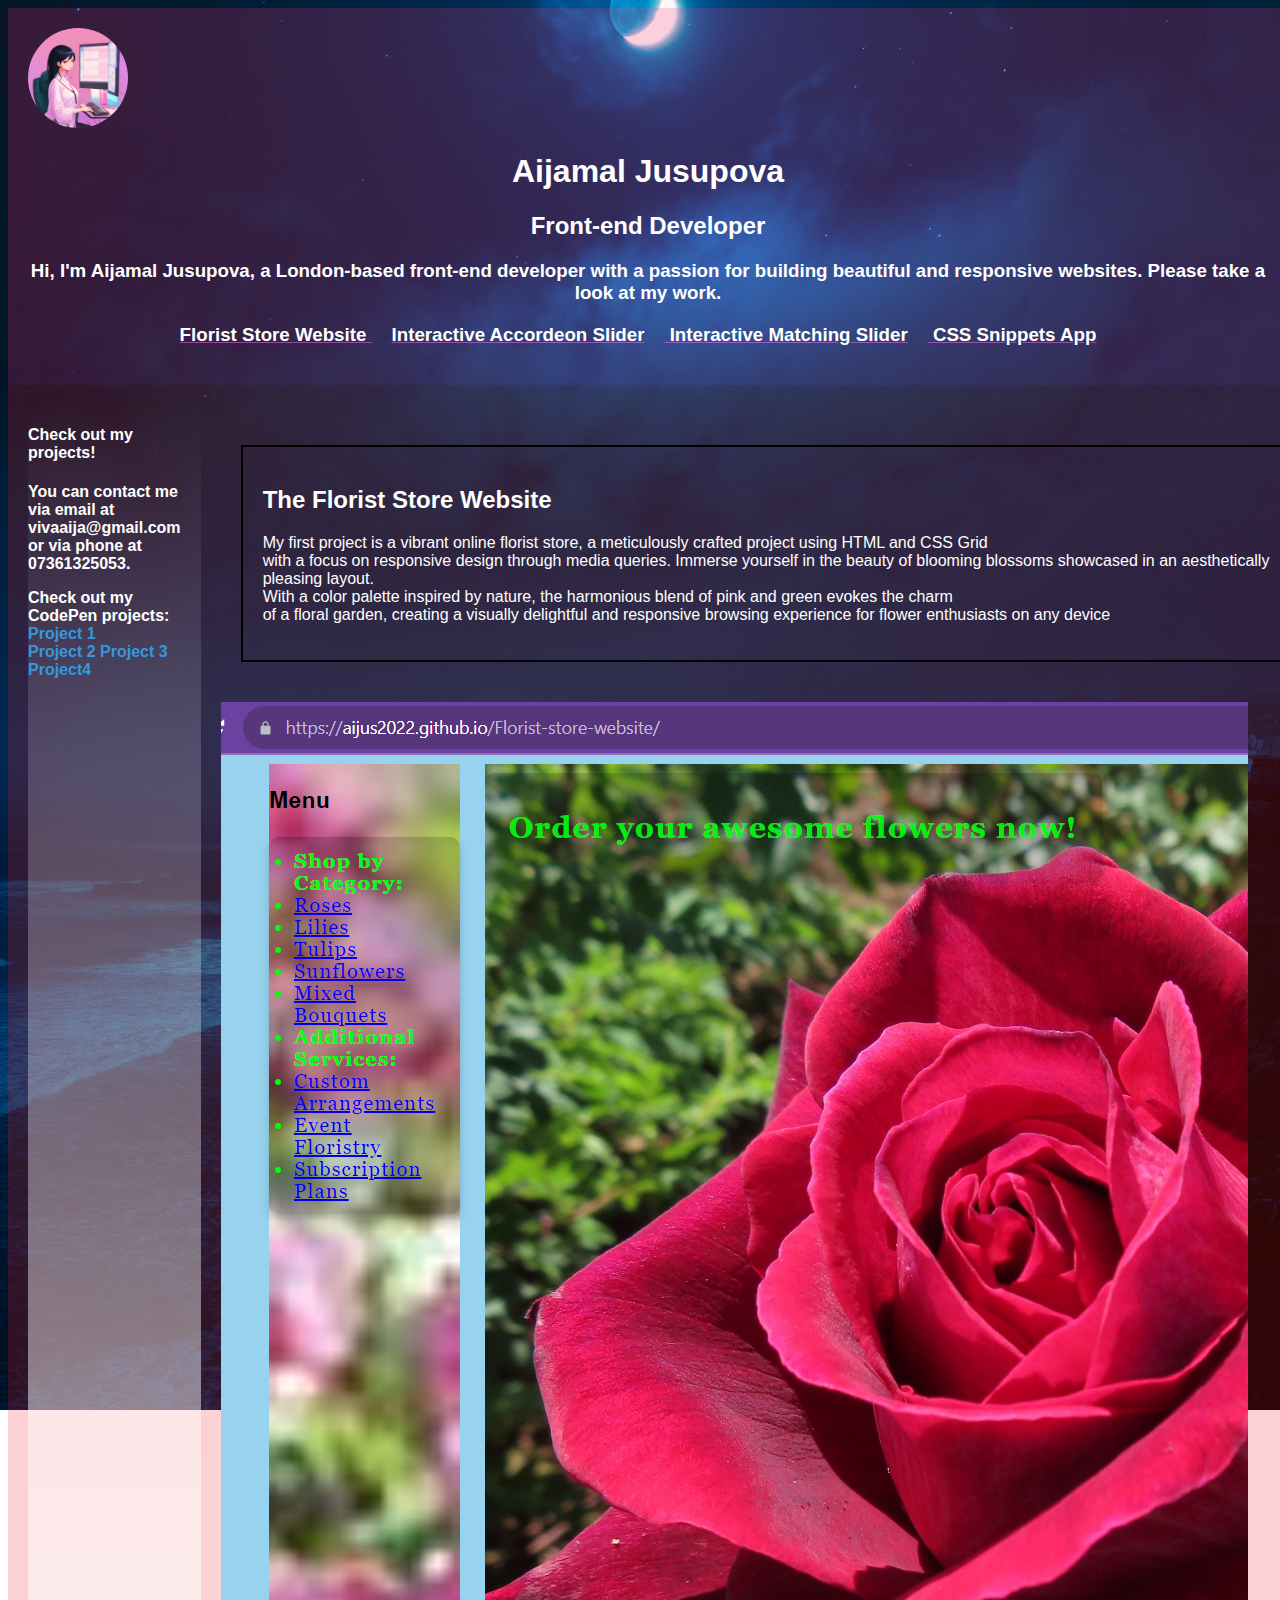
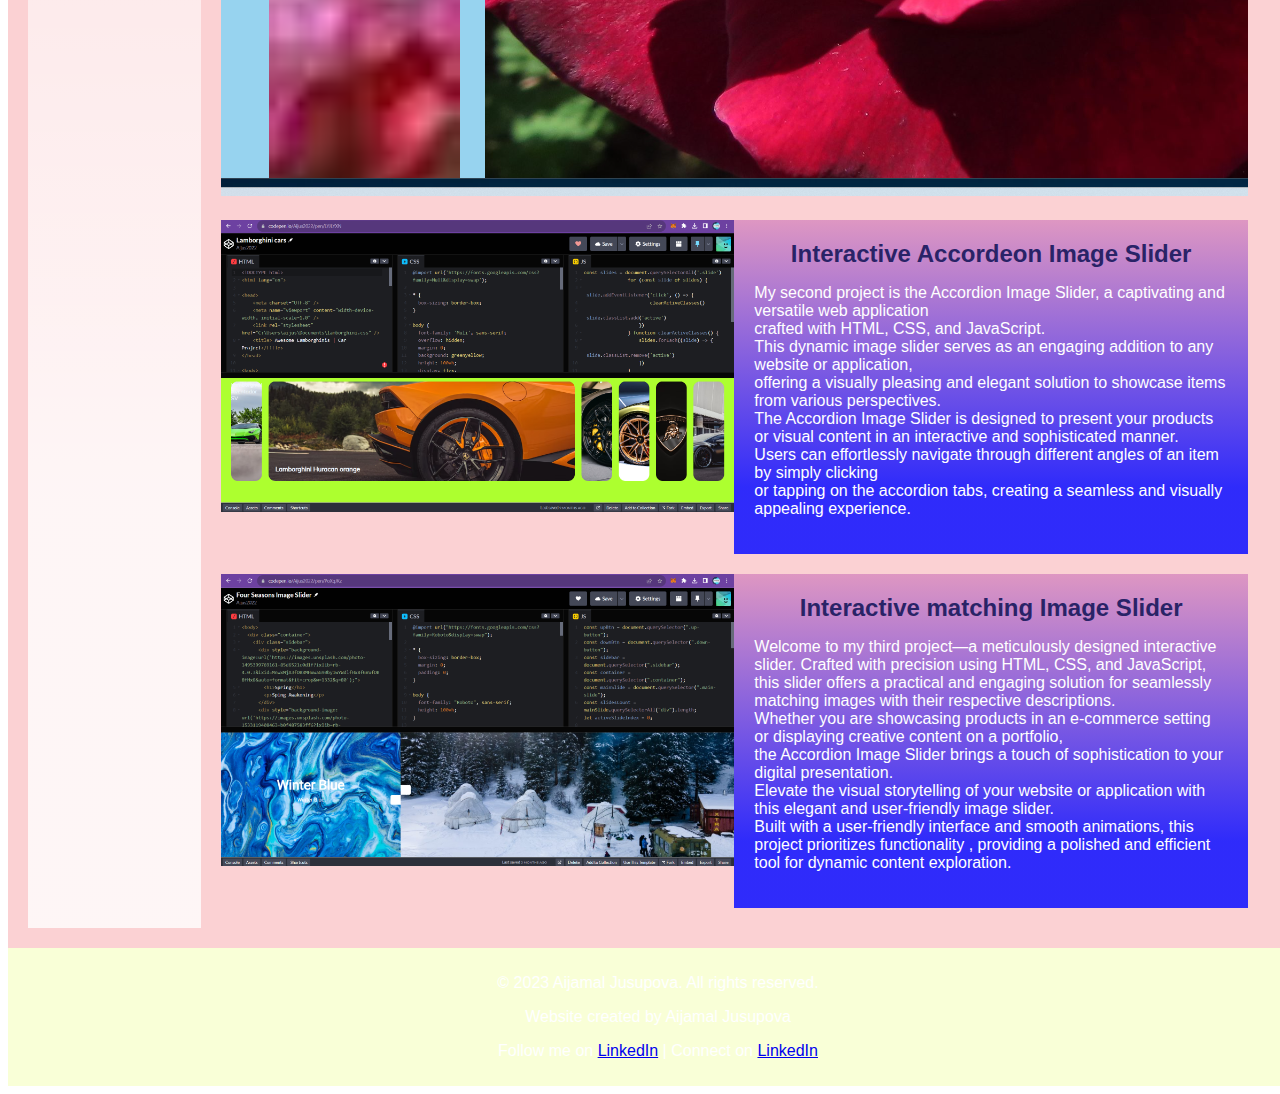
==== index.html @ 42aa6dbb "Update index.html" ====
<!DOCTYPE html>
<html lang="en">
<head>
    <meta charset="UTF-8">
    <meta name="viewport" content="width=device-width, initial-scale=1.0">
   <title>My Front-end Developer Portfolio</title> 
    <link rel="stylesheet" href="main.css">
 
</head>
<body>

    <header>
        <img src="images/Anime_Pastel_Dream_a_stylish_modern_asian_black_haired_kyrgy_0.jpg"alt="Programmer Avatar" class="avatar">
        <div class="header-content">
            <h1>Aijamal Jusupova</h1>
            <h2>Front-end Developer</h2>
            <h3>
                Hi, I'm Aijamal Jusupova, a London-based front-end developer with a passion for building beautiful and responsive websites. Please take a look at my work.
            </h3>
            <nav>
		<h3>
                <a href="#project1">Florist Store Website </a>
                <a href="#project2">Interactive Accordeon Slider</a>
                <a href="#project3">Interactive Matching Slider</a>
		<a href="#project4">CSS Snippets App</a>
            </h3>
	    </nav>
        </div>
    </header>

    <main class="wrapper">

       
         <aside class="sidebar">
	<div class="text-overlay">  	 
            <h4> Check out my projects!</h4>
               <h4> <p>
                    You can contact me via email at vivaaija@gmail.com or via phone at 07361325053.
                </p>
                
                <p>
                    Check out my CodePen projects:
                    <br>
                    <a href="https://codepen.io/Aijus2022/details/LYJLYXN">Project 1</a>
                    <br>
                    <a href="https://codepen.io/Aijus2022/pen/RwYZKPb">Project 2 </a>
		    <a href="https://codepen.io/Aijus2022/pen/wvNRGxz">Project 3 </a>
		    <a href="https://codepen.io/Aijus2022/pen/rNZwmqd">Project4 </a>
			
                </p> 
                </h4>  
	</div>
                </aside>
        
      <div class="grid-container">
    <div class="hero-container">
      <div class="hero-text">
	      <h2>The Florist Store Website</h2>
        <p>
            My first project is a vibrant online florist store, a meticulously crafted project using HTML and CSS Grid<br>
		with a focus on responsive design through media queries. Immerse yourself in the beauty of blooming blossoms showcased in an aesthetically pleasing layout.<br> 
	With a color palette inspired by nature, the harmonious blend of pink and green evokes the charm<br>
		of a floral garden, creating a visually delightful and responsive browsing experience for flower enthusiasts on any device</p>
      </div>
      <div class="hero-image">
        <img src="images
/my-first-website-clipped.png" alt="Hero Image">
      </div>
    </div>

    <div class="grid-item">
      <div class="image-container">
        <img src="images
/Lamborgini-cars-project-1.png" alt="Image 1">
      </div>
      <div class="text-container">
        <div class="desc-text">
          <h2>Interactive Accordeon Image Slider</h2>
	<p>	
              My  second project is the  Accordion Image Slider, a captivating and versatile web application<br>
		crafted with HTML, CSS, and JavaScript.<br>
		This dynamic image slider serves as an engaging addition to any website or application,<br>
		offering a visually pleasing and elegant solution to showcase items from various perspectives.<br>
               The Accordion Image Slider is designed to present your products or visual content in an interactive and sophisticated manner. <br>
		Users can effortlessly navigate through different angles of an item by simply clicking <br>
		or tapping on the accordion tabs, creating a seamless and visually appealing experience.</p>
        </div>
      </div>
    </div>

    <div class="grid-item">
      <div class="image-container">
        <img src="images
/winter-blue-my-image-slider.png" alt="Image 2">
      </div>
      <div class="text-container">
        <div class="desc-text">
		<h2>
			Interactive matching Image Slider
		</h2>
          <p>Welcome to my third project—a meticulously designed interactive slider. 
		  Crafted with precision using HTML, CSS, and JavaScript, this slider offers a practical and engaging solution for seamlessly matching images with their respective descriptions.<br>	
		  Whether you are showcasing products in an e-commerce setting or displaying creative content on a portfolio, <br>
		  the Accordion Image Slider brings a touch of sophistication to your digital presentation.<br>
		  Elevate the visual storytelling of your website or application with this elegant and user-friendly image slider.<br>
		 Built with a user-friendly interface and smooth animations, this project prioritizes functionality , providing a polished and efficient tool for dynamic content exploration.<br.
	  </p>
        </div>
      </div>
    </div>

    </main>
	<footer>
            <p>&copy; 2023 Aijamal Jusupova. All rights reserved.</p>
            <p>Website created by Aijamal Jusupova</p>
            <p>Follow me on <a href="linkedin.com/in/aija-jusupova-310b93241" target="_blank" rel="noopener">LinkedIn</a> | Connect on <a href="linkedin.com/in/aija-jusupova-310b93241" target="_blank" rel="noopener">LinkedIn</a></p>
        </footer>
    </body>
    </html>
---- main.css ----
body {
  width: 100%; /* Sets the width to 100% of the viewport */
  box-sizing: border-box; /* Include padding and border in the total width and height */
  background: url('images/luca-bravo-a_hPPrncGlQ-unsplash.jpg') no-repeat center center fixed;
  background-size: cover; /* This property ensures that the background image covers the entire body */
}

    @media screen and (min-width: 600px) {
  /* For Tablets */
  body {
    max-width: 100%;
  }
}

@media screen and (min-width: 768px) {
//For Laptops
    body {
        width: 738px;
    }
}

@media screen and (min-width: 992px) {
//For Large Laptops
    body {
        width: 962px;
    }
}
  h1,h2,h3,h4,p { font-family: Arial, sans-serif;
		     color:white;
   
        }

        header {
            background-color:rgba(345,45,123,0.2);
            color: white;
            padding: 20px;            
        }

        .avatar {
            width: 100px; 
            border-radius: 50%;
			margin-left:0 px;
        }

        .header-content {
            margin-top: 20px;
			text-align:center;
        }

        nav {
            margin-top: 20px;
	 text-decoration-line: underline;
  text-decoration-color: rgba(345,105,306,0.5);   	
			 
        }


        nav a {
            margin-right:20px;
            color: white;
            text-decoration: none;
        }

       .wrapper {
  display: flex;
  background-color: rgba(234, 23, 35, 0.2);
  margin: auto;
  position: relative; 

.sidebar {
  background: linear-gradient(to bottom, rgba(255, 255, 255, 0), rgba(255, 255, 255, 0.8) 80%);
   
}

.sidebar a {
    color: #3498db; /* contrasting color */
    text-decoration: none;
    transition: color 0.3s ease-in-out; /* smooth color transition on hover */

    /* Additional styles for better visibility */
}
    padding: 20px;
    margin-bottom: 0; /* Ensure no bottom margin */
    flex: 0 0 200px; 
    position:relative;	
}
.grid-container {
      display: grid;
      grid-template-columns: repeat(12, 1fr); /* 12-column grid */
      gap: 20px; /* Adjust grid gap */
      margin: 20px; /* Adjust overall margin */
    }

    .hero-container {
      grid-column: 1 / span 12; /* Hero container spans 12 columns */
      display: grid;
      grid-template-rows: auto 1fr; /* Two rows, auto for text and 1fr for image */
      gap: 20px; /* Adjust gap between text and image */
    }

    .hero-text {
      grid-row: auto; 
      margin: 20px; /* Adjust margin for text */
      padding: 20px; /* Adjust padding for text */
      border: 2px solid #000; /* Adjust border prwidthperties */ 
      width:100%;/* Takes 100% of parent container width */ 
    }

    .hero-image {
      grid-row: 1fr; /* Image is in the second row of the hero container */
      overflow: hidden;
    }

    .grid-item {
      grid-column: 1 / span 12;
      position: relative;
      overflow: hidden;
      display: flex; /* Use flex for easier alignment */
    }

    .grid-item img {
      width: 100%;
      height: auto;
    }

    .image-container {
      flex: 6; /* Each image container takes 6 columns */
    }

    .text-container {
      flex: 6; /* Each text container takes 6 columns */
    }
      
     .desc-text {
    display: flex;
    flex-direction: column;
    justify-content: center;
    align-items: center;
    background: linear-gradient(to bottom, rgba(155, 15, 155, 0.3), rgba(25, 25, 255, 0.9) 80%);
    padding: 20px; /* padding for better spacing */
}

.desc-text h2 {
    margin: 0;
    color: #292367; 
}

.p {
    margin: 10px 0; /*for better spacing */
    color: rgba (22,34,345,0.8); /* text color */
    font-size: 16px; 
    text-align: center; /* Center-align the text */
}


        footer {
            background-color: rgba(234,345,123,0.3);
            color: white;
            text-align: center;
            padding: 10px;
            position: relative;
            bottom:0;
            width:100%;
        }
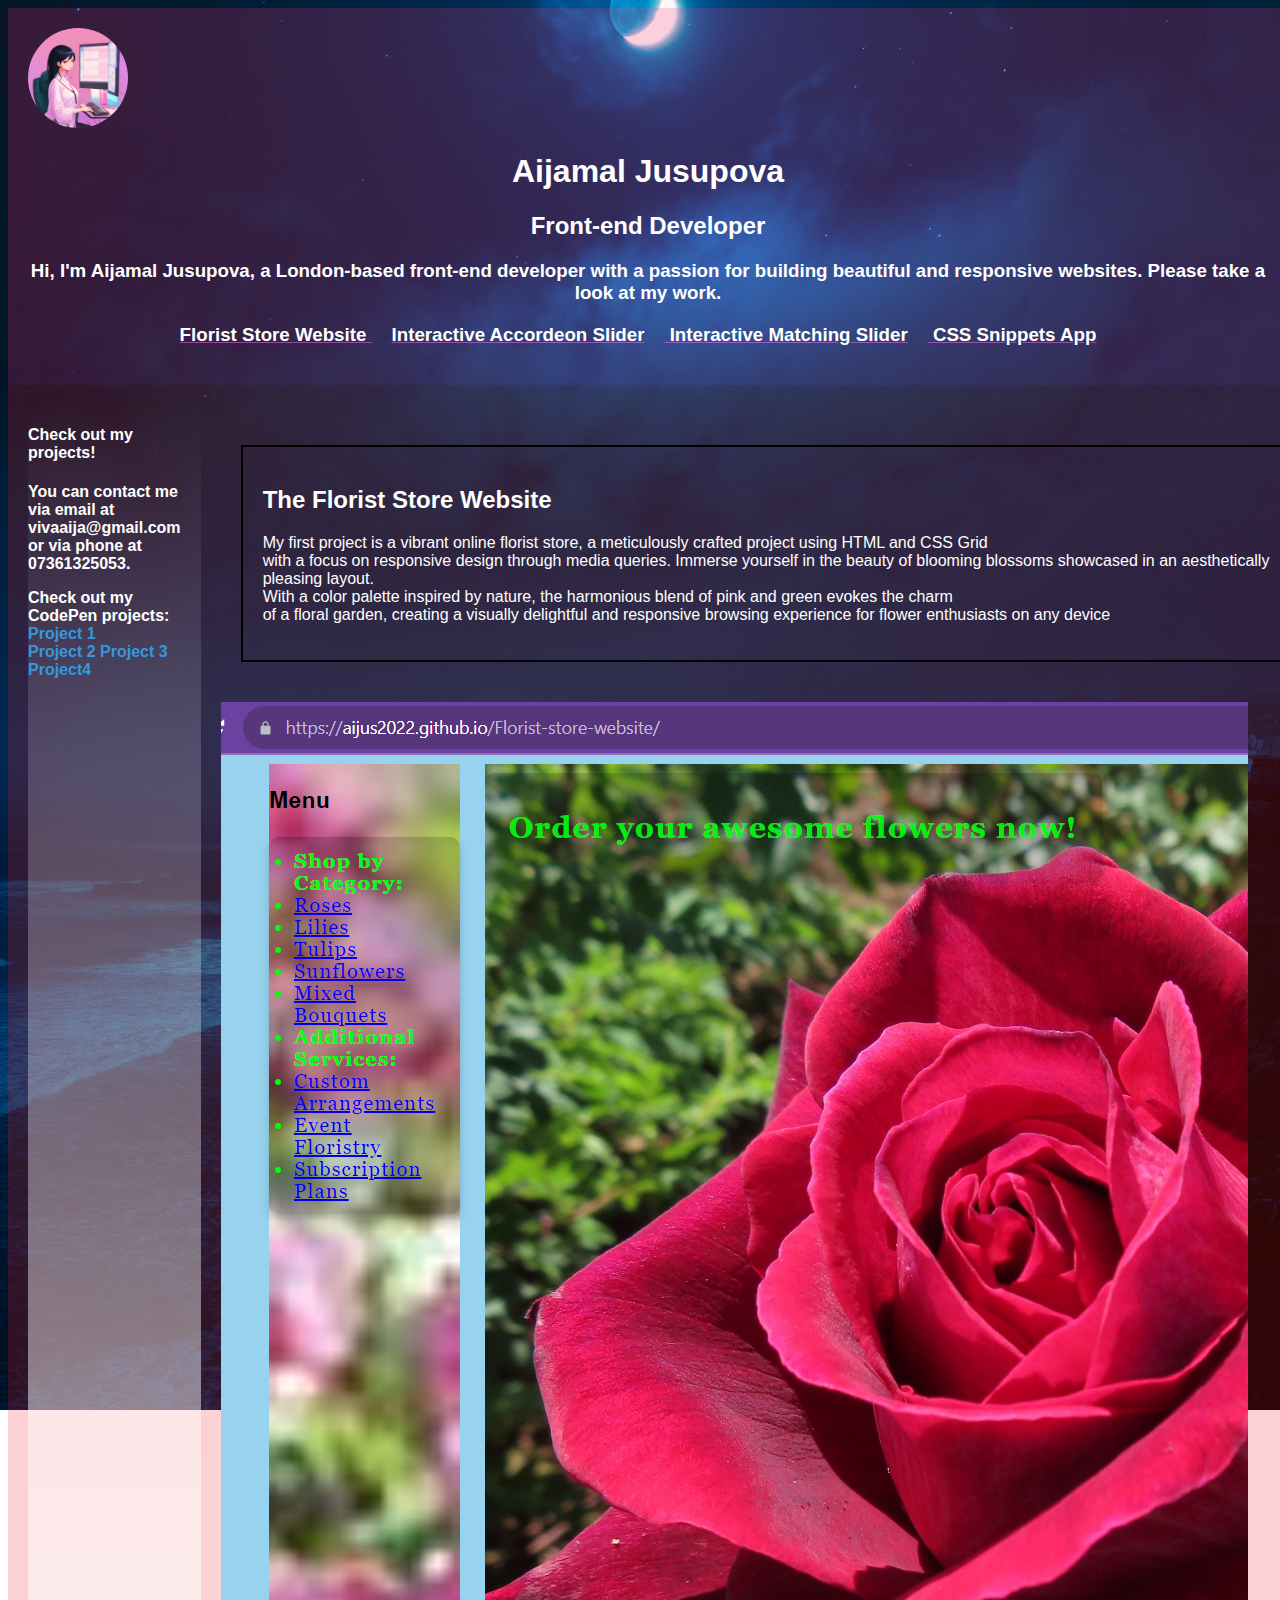
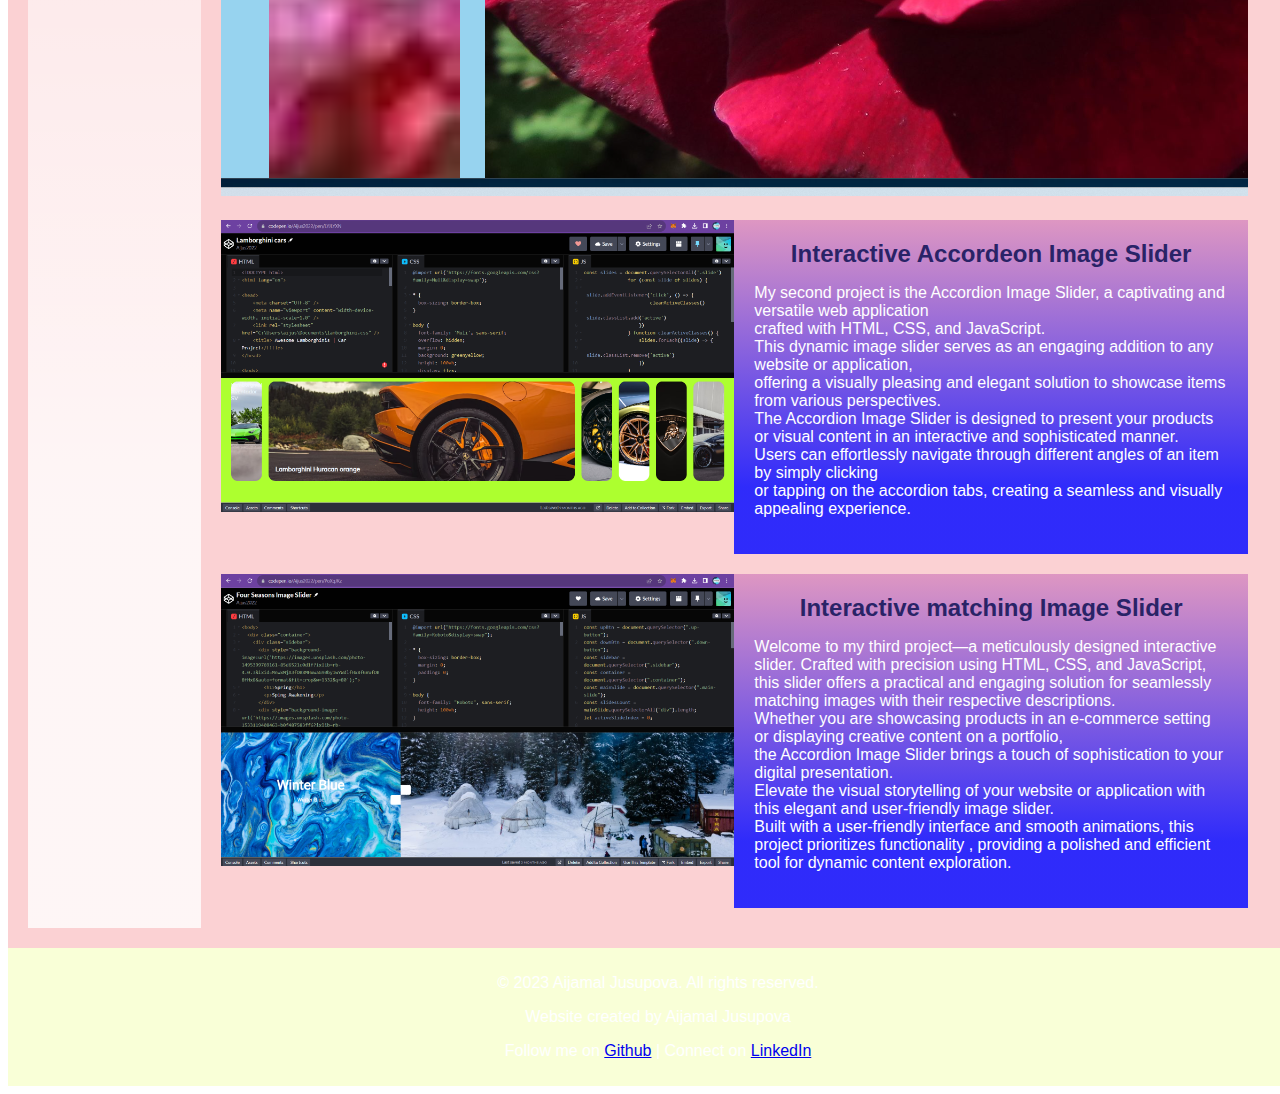
==== commit 9045d380: "Update index.html" ====
--- a/index.html
+++ b/index.html
@@ -114,7 +114,7 @@
 	<footer>
             <p>&copy; 2023 Aijamal Jusupova. All rights reserved.</p>
             <p>Website created by Aijamal Jusupova</p>
-            <p>Follow me on <a href="linkedin.com/in/aija-jusupova-310b93241" target="_blank" rel="noopener">LinkedIn</a> | Connect on <a href="linkedin.com/in/aija-jusupova-310b93241" target="_blank" rel="noopener">LinkedIn</a></p>
+            <p>Follow me on <a href="https://github.com/Aijus2022" target="_blank" rel="noopener">Github</a> | Connect on <a href="linkedin.com/in/aija-jusupova-310b93241" target="_blank" rel="noopener">LinkedIn</a></p>
         </footer>
     </body>
     </html>
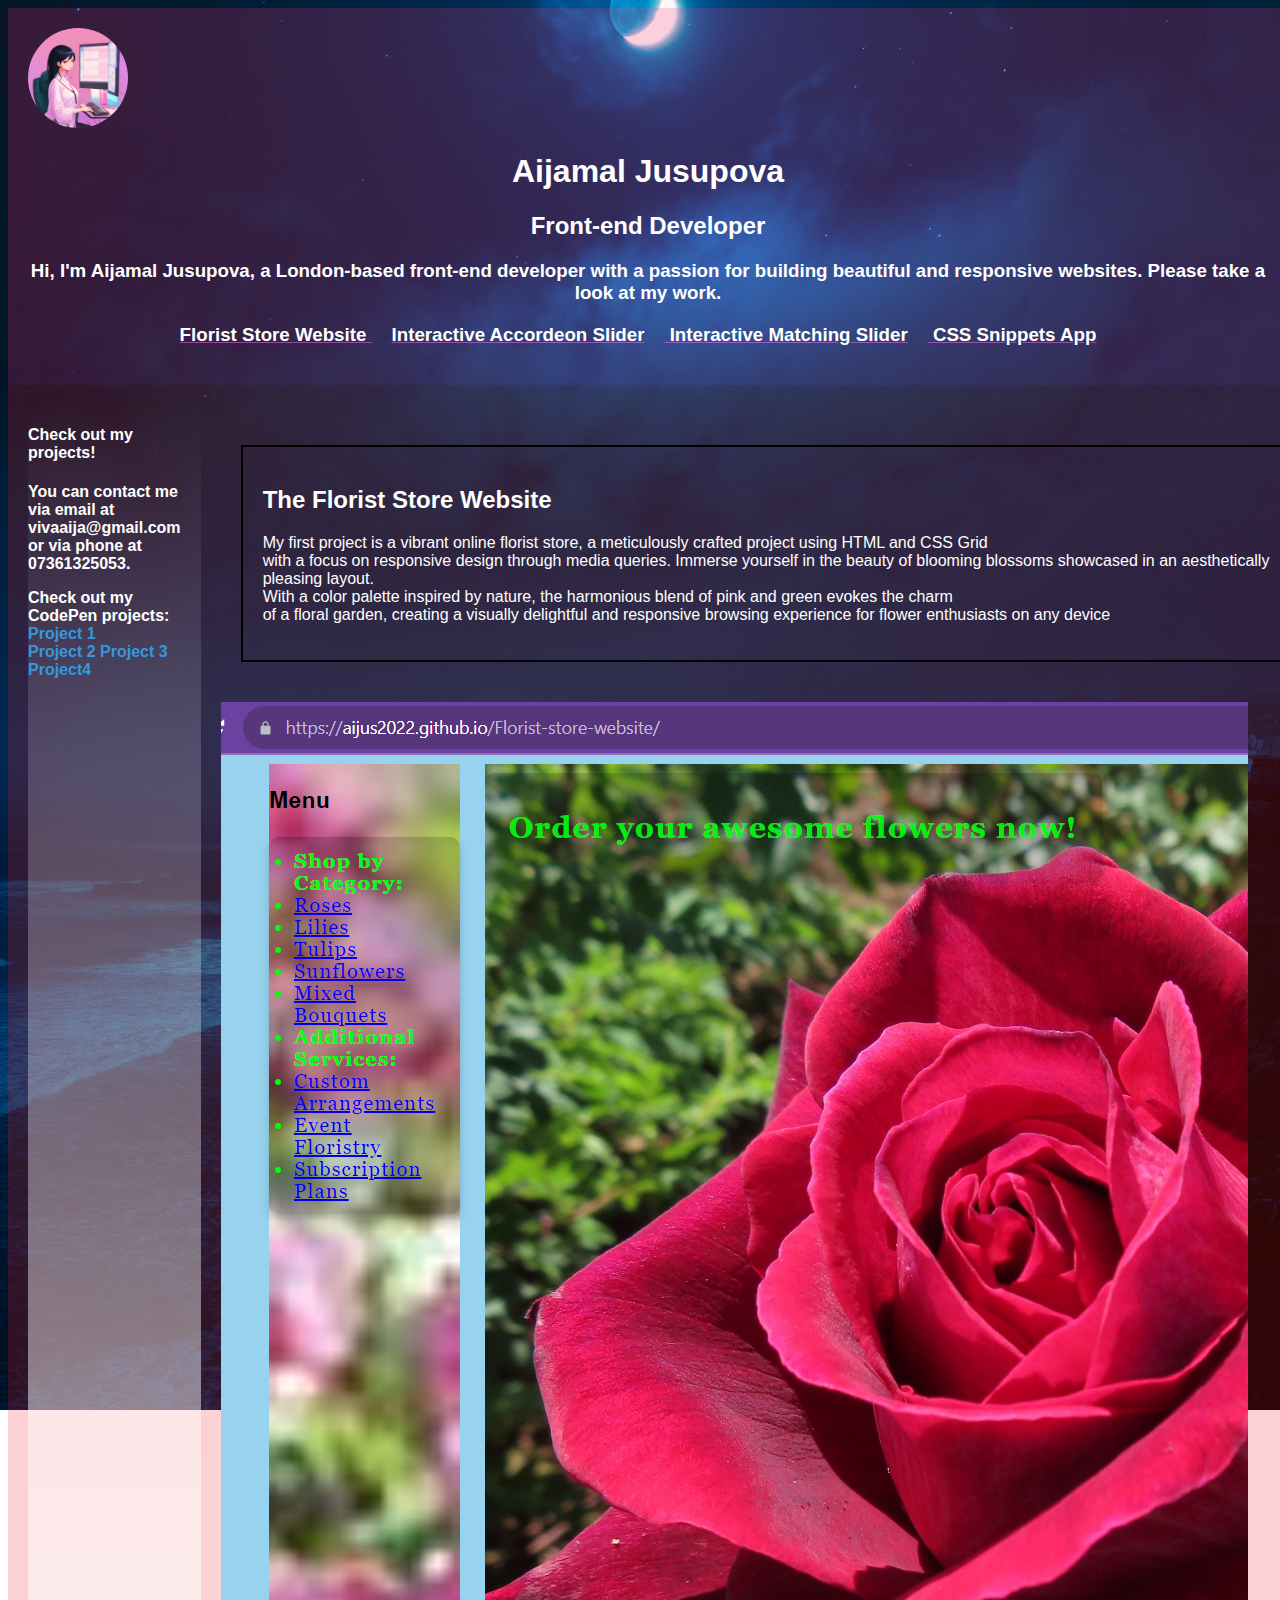
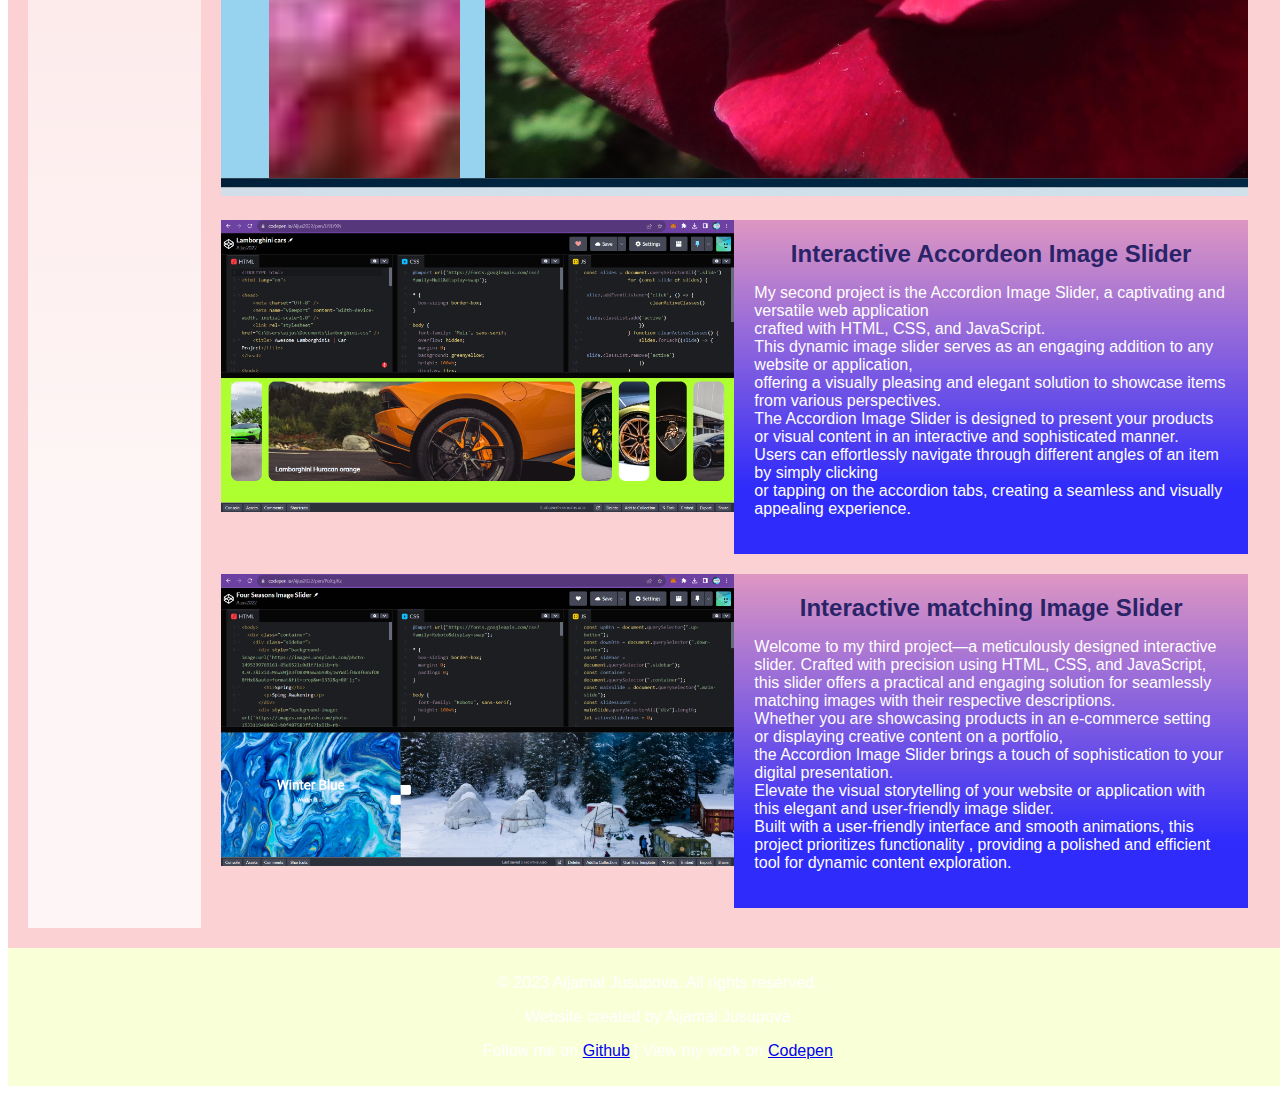
==== commit d5bd2635: "Update index.html" ====
--- a/index.html
+++ b/index.html
@@ -114,7 +114,7 @@
 	<footer>
             <p>&copy; 2023 Aijamal Jusupova. All rights reserved.</p>
             <p>Website created by Aijamal Jusupova</p>
-            <p>Follow me on <a href="https://github.com/Aijus2022" target="_blank" rel="noopener">Github</a> | Connect on <a href="linkedin.com/in/aija-jusupova-310b93241" target="_blank" rel="noopener">LinkedIn</a></p>
+            <p>Follow me on <a href="https://github.com/Aijus2022" target="_blank" rel="noopener">Github</a> |  View my work on <a href="https://codepen.io/Aijus2022" target="_blank" rel="noopener">Codepen</a></p>
         </footer>
     </body>
     </html>
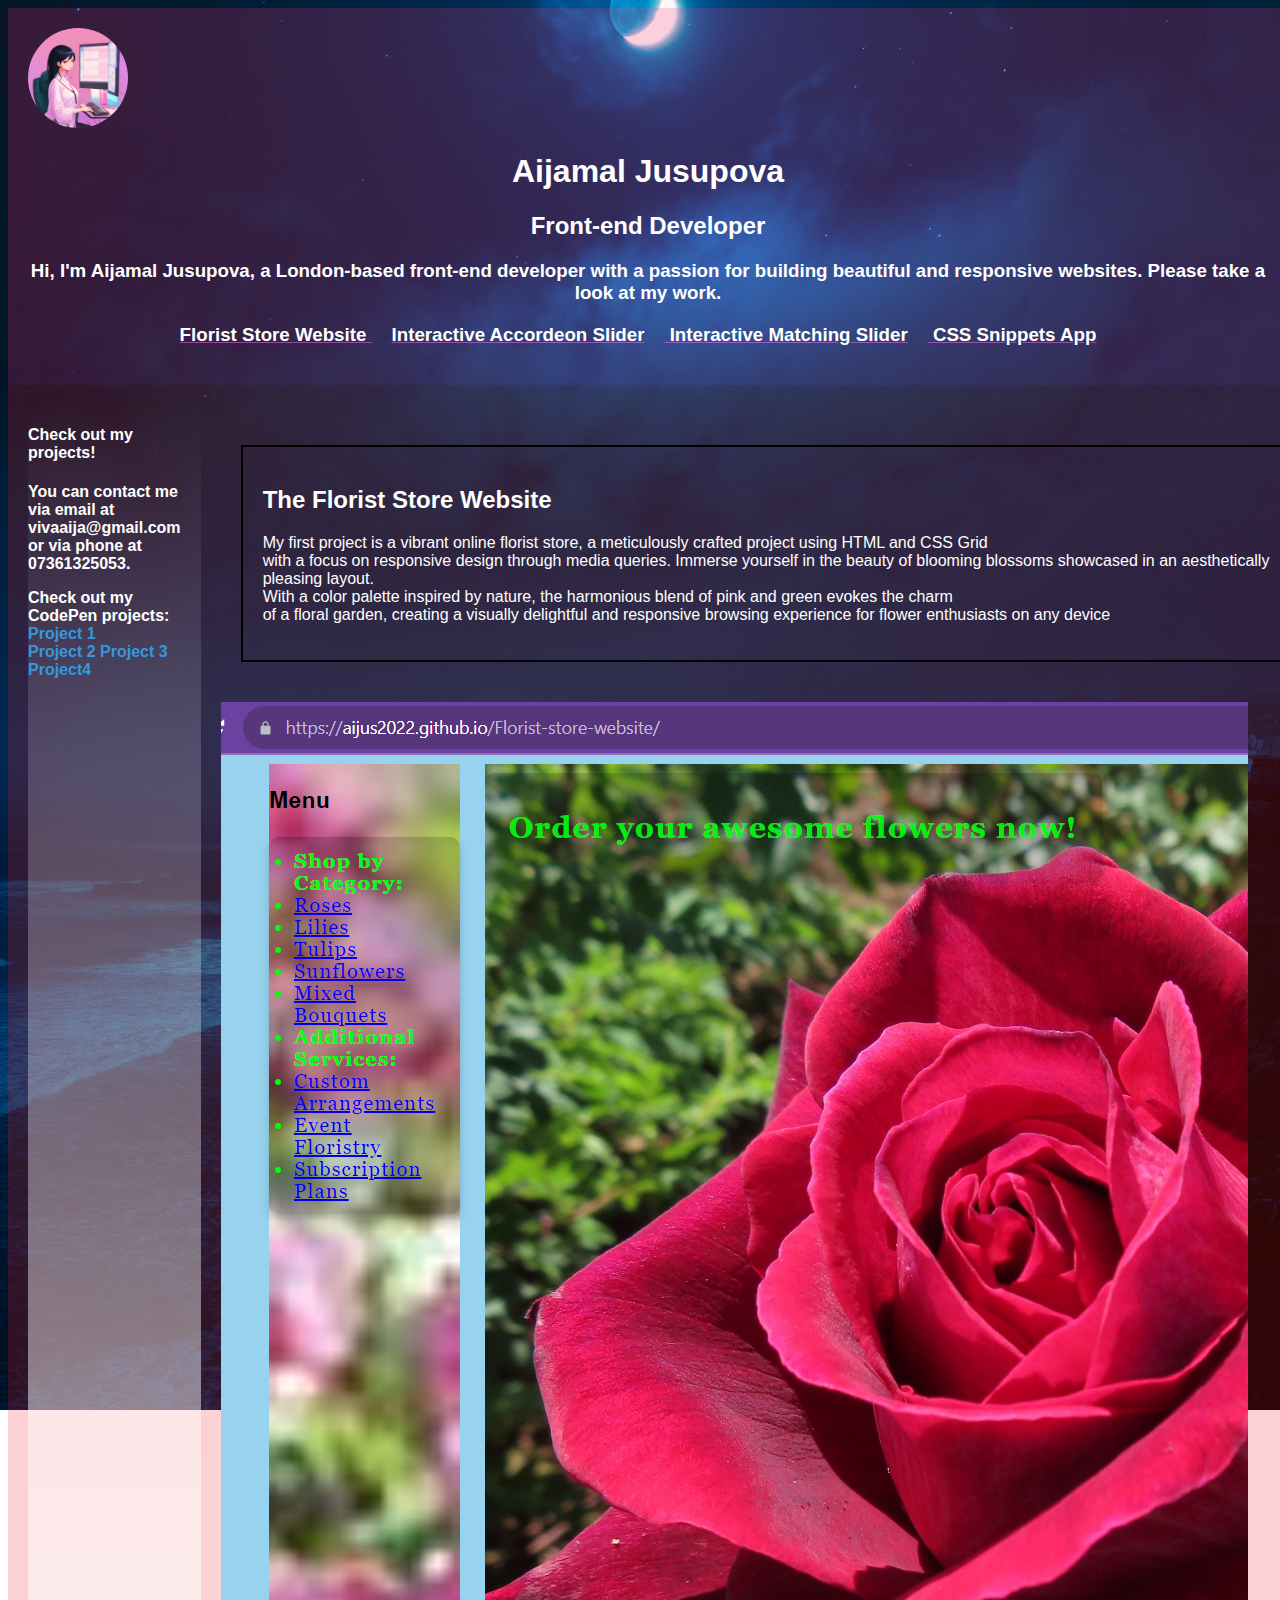
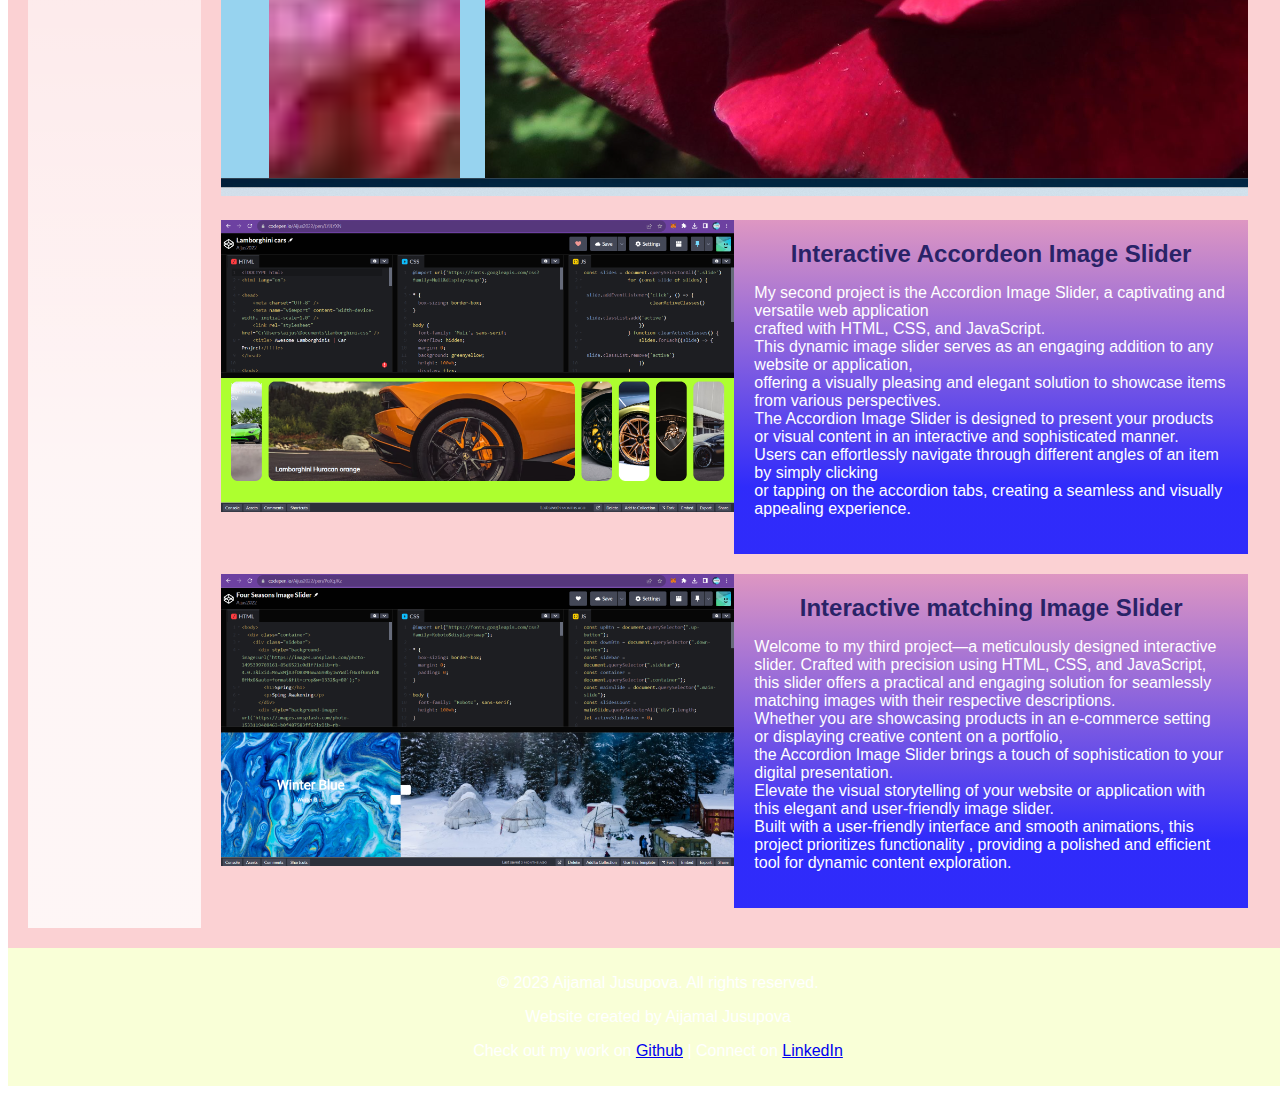
==== commit 9e7074cf: "Update index.html" ====
--- a/index.html
+++ b/index.html
@@ -114,7 +114,7 @@
 	<footer>
             <p>&copy; 2023 Aijamal Jusupova. All rights reserved.</p>
             <p>Website created by Aijamal Jusupova</p>
-            <p>Follow me on <a href="https://github.com/Aijus2022" target="_blank" rel="noopener">Github</a> |  View my work on <a href="https://codepen.io/Aijus2022" target="_blank" rel="noopener">Codepen</a></p>
+            <p>Check out my work on <a href="https://github.com/Aijus2022" target="_blank" rel="noopener">Github</a> | Connect on <a href="linkedin.com/in/aija-jusupova-web-developer" target="_blank" rel="noopener">LinkedIn</a></p>
         </footer>
     </body>
     </html>
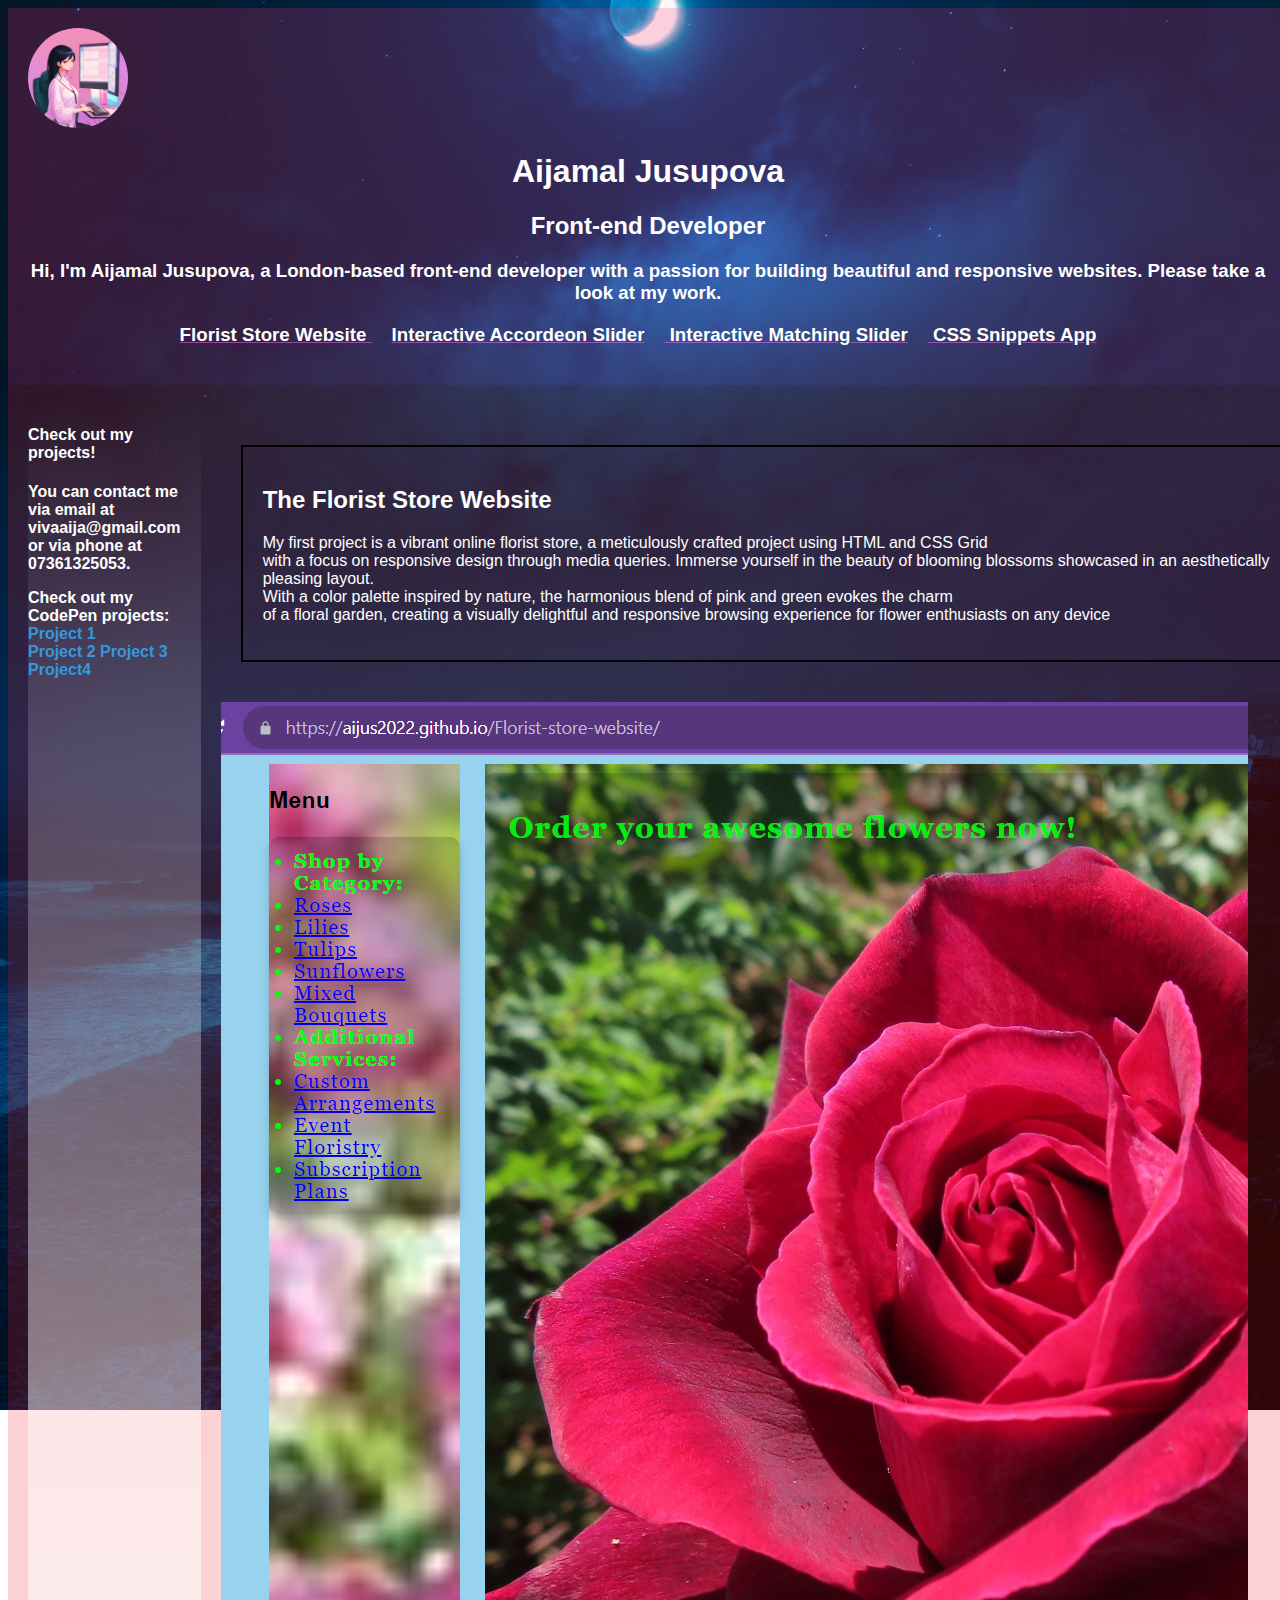
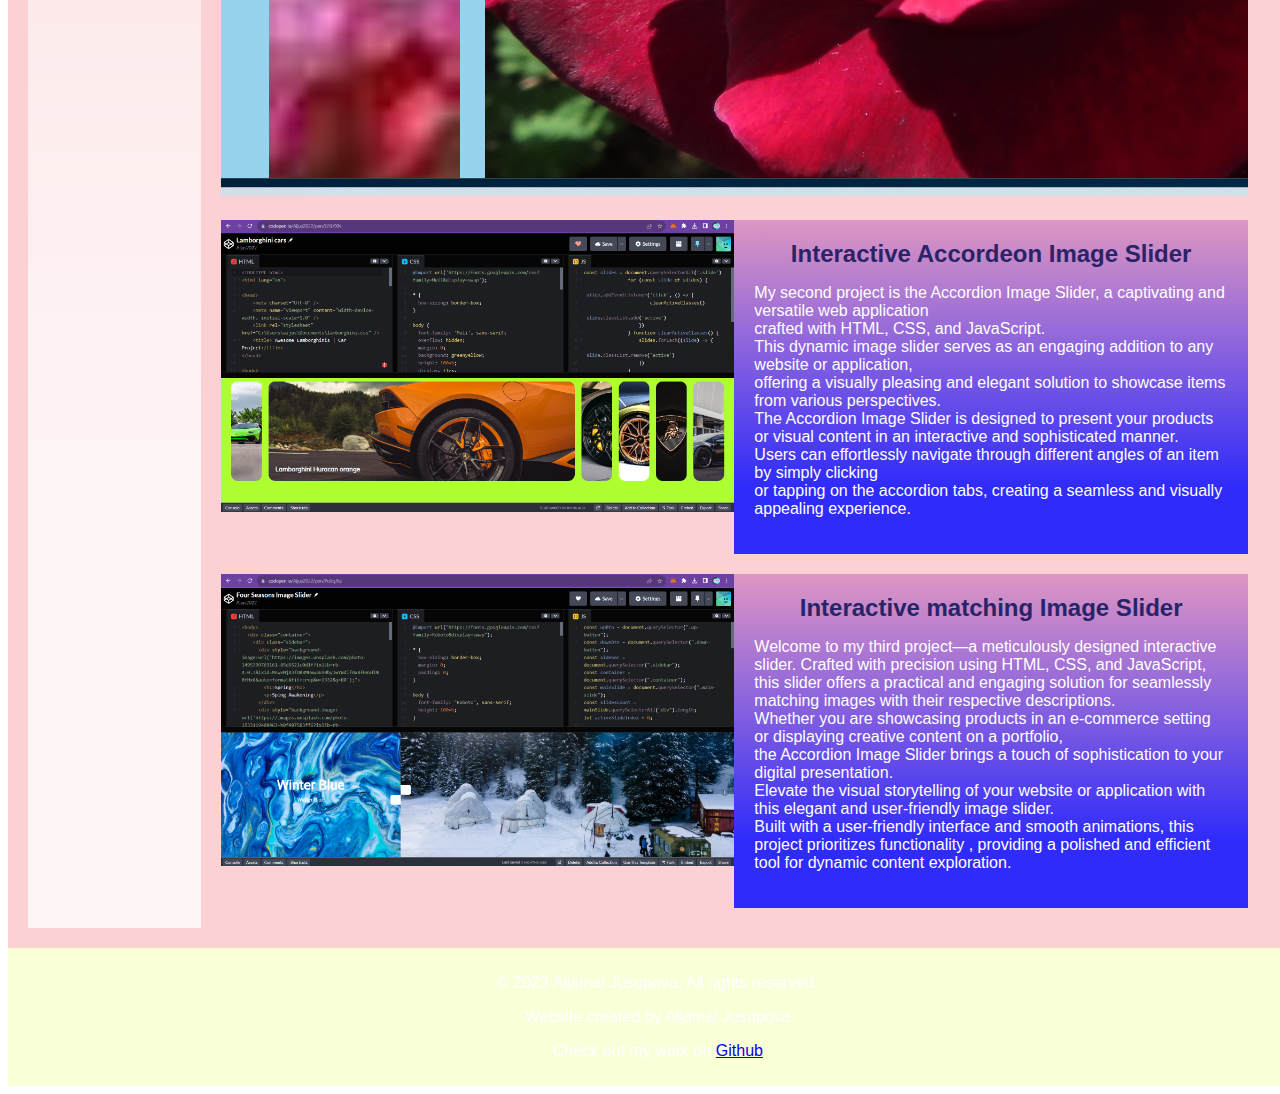
==== commit f747d265: "Update index.html" ====
--- a/index.html
+++ b/index.html
@@ -114,7 +114,7 @@
 	<footer>
             <p>&copy; 2023 Aijamal Jusupova. All rights reserved.</p>
             <p>Website created by Aijamal Jusupova</p>
-            <p>Check out my work on <a href="https://github.com/Aijus2022" target="_blank" rel="noopener">Github</a> | Connect on <a href="linkedin.com/in/aija-jusupova-web-developer" target="_blank" rel="noopener">LinkedIn</a></p>
+            <p>Check out my work on <a href="https://github.com/Aijus2022" target="_blank" rel="noopener">Github</a> </p>
         </footer>
     </body>
     </html>
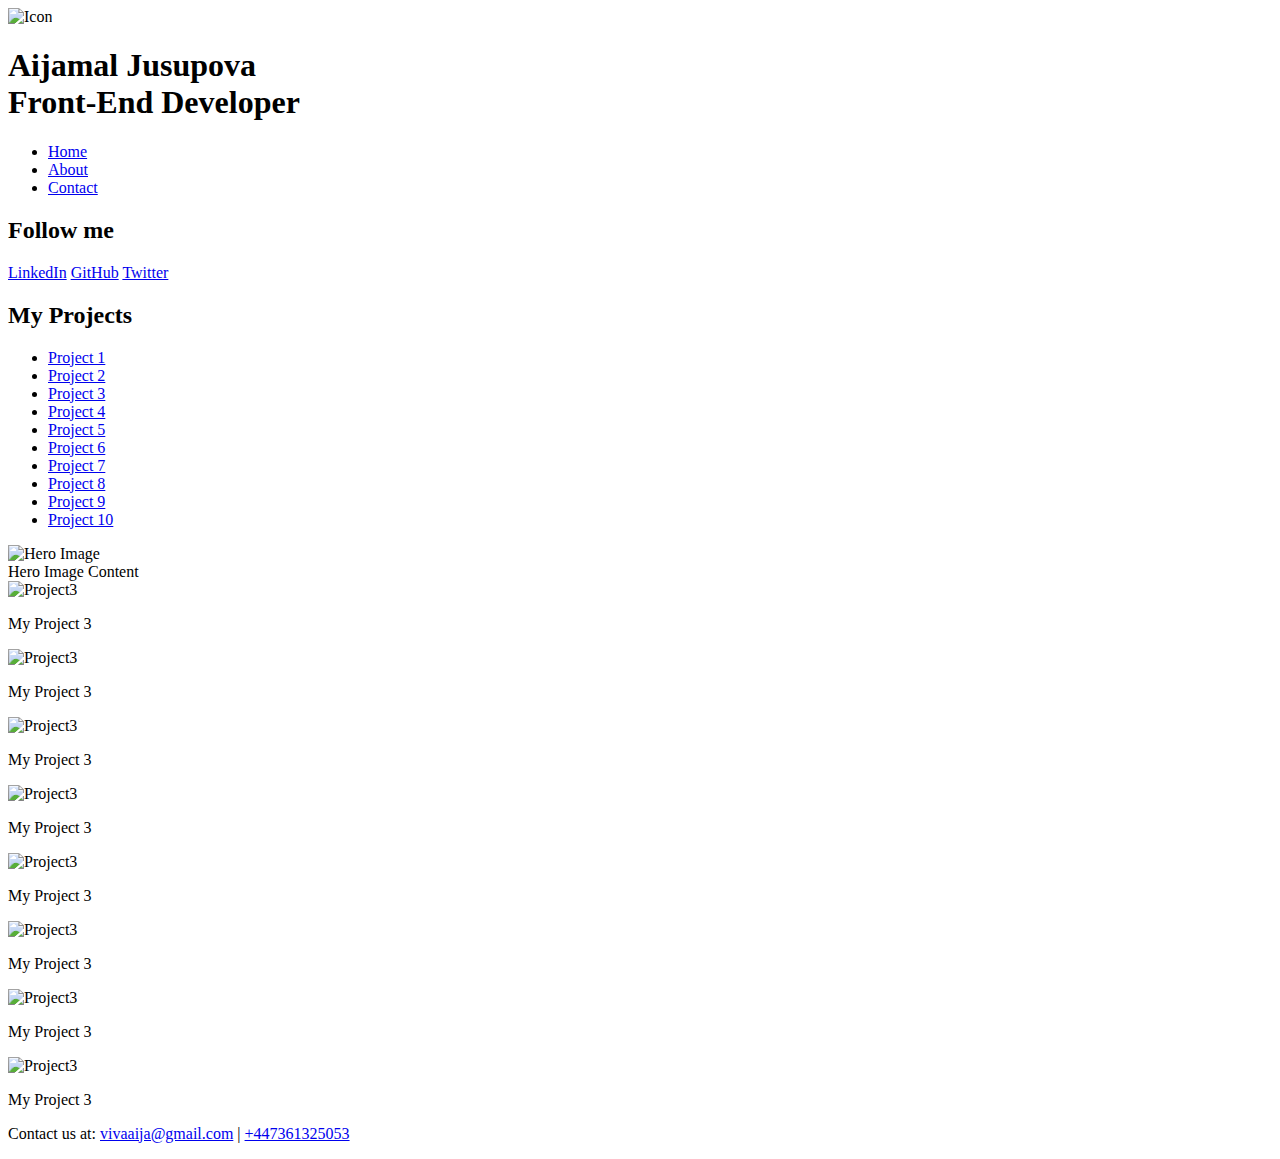
==== commit 679c7504: "Update index.html" ====
--- a/index.html
+++ b/index.html
@@ -1,120 +1,112 @@
 
-<!DOCTYPE html>
-<html lang="en">
-<head>
-    <meta charset="UTF-8">
-    <meta name="viewport" content="width=device-width, initial-scale=1.0">
-   <title>My Front-end Developer Portfolio</title> 
-    <link rel="stylesheet" href="main.css">
  
-</head>
 <body>
+  <div class="wrapper gradient-border">
 
-    <header>
-        <img src="images/Anime_Pastel_Dream_a_stylish_modern_asian_black_haired_kyrgy_0.jpg"alt="Programmer Avatar" class="avatar">
-        <div class="header-content">
-            <h1>Aijamal Jusupova</h1>
-            <h2>Front-end Developer</h2>
-            <h3>
-                Hi, I'm Aijamal Jusupova, a London-based front-end developer with a passion for building beautiful and responsive websites. Please take a look at my work.
-            </h3>
-            <nav>
-		<h3>
-                <a href="#project1">Florist Store Website </a>
-                <a href="#project2">Interactive Accordeon Slider</a>
-                <a href="#project3">Interactive Matching Slider</a>
-		<a href="#project4">CSS Snippets App</a>
-            </h3>
-	    </nav>
-        </div>
+    <header class="border-img">
+      <div class="header-icon">
+        <!-- Icon goes here -->
+        <img src="https://4.bp.blogspot.com/-9ZBAm1H_-w0/WW4eY0GUMOI/AAAAAAAAzro/gvY2OhciBtUidMdFpZfgd_RxZbFFFon5wCLcBGAs/s1600/natacha%2Be%2Bo%2Bmundo%2Bdas%2Bdrogas.png" alt="Icon">
+      </div>
+      <div class="header-text">
+        <!-- Text goes here -->
+        <h1>Aijamal Jusupova<br>
+          Front-End Developer</h1>
+      </div>
+         <div class="header-navbar">
+        <!-- Responsive Navbar goes here -->
+        <nav class="contact-links">
+          <ul>
+            <li><a href="#home">Home</a></li>
+            <li><a href="#about">About</a>
+              </li>
+            <li><a href="#contact">Contact</a></li>
+          </ul>
+        </nav>
+      </div>
     </header>
 
-    <main class="wrapper">
-
+      <aside class="border-img sidebar">
+      <h2>Follow me</h2>
+      <div class="social-icons">
+        <!-- Social Icons go here -->
+        <a href="#" class="social-icon">LinkedIn</a>
+        <a href="#" class="social-icon">GitHub</a>
        
-         <aside class="sidebar">
-	<div class="text-overlay">  	 
-            <h4> Check out my projects!</h4>
-               <h4> <p>
-                    You can contact me via email at vivaaija@gmail.com or via phone at 07361325053.
-                </p>
-                
-                <p>
-                    Check out my CodePen projects:
-                    <br>
-                    <a href="https://codepen.io/Aijus2022/details/LYJLYXN">Project 1</a>
-                    <br>
-                    <a href="https://codepen.io/Aijus2022/pen/RwYZKPb">Project 2 </a>
-		    <a href="https://codepen.io/Aijus2022/pen/wvNRGxz">Project 3 </a>
-		    <a href="https://codepen.io/Aijus2022/pen/rNZwmqd">Project4 </a>
-			
-                </p> 
-                </h4>  
-	</div>
-                </aside>
-        
-      <div class="grid-container">
-    <div class="hero-container">
-      <div class="hero-text">
-	      <h2>The Florist Store Website</h2>
-        <p>
-            My first project is a vibrant online florist store, a meticulously crafted project using HTML and CSS Grid<br>
-		with a focus on responsive design through media queries. Immerse yourself in the beauty of blooming blossoms showcased in an aesthetically pleasing layout.<br> 
-	With a color palette inspired by nature, the harmonious blend of pink and green evokes the charm<br>
-		of a floral garden, creating a visually delightful and responsive browsing experience for flower enthusiasts on any device</p>
+        <a href="#" class="social-icon">Twitter</a>
       </div>
-      <div class="hero-image">
-        <img src="images
-/my-first-website-clipped.png" alt="Hero Image">
-      </div>
+      <h2 class="project-links">My Projects</h2>
+      <nav>
+        <ul>
+          <li><a href="#">Project 1</a></li>
+          <li><a href="#">Project 2</a></li>
+          <li><a href="#">Project 3</a></li>
+          <li><a href="#">Project 4</a></li>
+          <li><a href="#">Project 5</a></li>
+          <li><a href="#">Project 6</a></li>
+          <li><a href="#">Project 7</a></li>
+          <li><a href="#">Project 8</a></li>
+          <li><a href="#">Project 9</a></li>
+          <li><a href="#">Project 10</a></li>             </ul>
+      </nav>
+    </aside>
+    <hero class="border-img">
+      <img class="hero-image" src="https://www.msystechnologies.com/wp-content/uploads/2019/12/Artificial-Intelligence-Services-2.png" alt="Hero Image">
+      <div class="hero-text">Hero Image Content</div>
+    </hero>
+  <main class="border-img">
+    <div class="project-cell">
+        <img src="https://cdn11.bigcommerce.com/s-7psb023nit/images/stencil/1920w/products/8628/12932/105276_2__54561.1682003044.jpg" alt="Project3" class="image-card">
+        <div class="text-card">
+           <p>My Project 3</p>
+        </div>
     </div>
 
-    <div class="grid-item">
-      <div class="image-container">
-        <img src="images
-/Lamborgini-cars-project-1.png" alt="Image 1">
-      </div>
-      <div class="text-container">
-        <div class="desc-text">
-          <h2>Interactive Accordeon Image Slider</h2>
-	<p>	
-              My  second project is the  Accordion Image Slider, a captivating and versatile web application<br>
-		crafted with HTML, CSS, and JavaScript.<br>
-		This dynamic image slider serves as an engaging addition to any website or application,<br>
-		offering a visually pleasing and elegant solution to showcase items from various perspectives.<br>
-               The Accordion Image Slider is designed to present your products or visual content in an interactive and sophisticated manner. <br>
-		Users can effortlessly navigate through different angles of an item by simply clicking <br>
-		or tapping on the accordion tabs, creating a seamless and visually appealing experience.</p>
+  <div class="project-cell">
+        <img src="https://cdn11.bigcommerce.com/s-7psb023nit/images/stencil/original/products/10580/18865/121955_1__44110.1691761493.jpg" alt="Project3" class="image-card">
+        <div class="text-card">
+           <p>My Project 3</p>
         </div>
-      </div>
+    </div>  <div class="project-cell">
+        <img src="https://cdn11.bigcommerce.com/s-7psb023nit/images/stencil/original/products/1956/10256/105585_2__03379.1682003015.jpg" alt="Project3" class="image-card">
+        <div class="text-card">
+           <p>My Project 3</p>
+        </div>
     </div>
-
-    <div class="grid-item">
-      <div class="image-container">
-        <img src="images
-/winter-blue-my-image-slider.png" alt="Image 2">
-      </div>
-      <div class="text-container">
-        <div class="desc-text">
-		<h2>
-			Interactive matching Image Slider
-		</h2>
-          <p>Welcome to my third project—a meticulously designed interactive slider. 
-		  Crafted with precision using HTML, CSS, and JavaScript, this slider offers a practical and engaging solution for seamlessly matching images with their respective descriptions.<br>	
-		  Whether you are showcasing products in an e-commerce setting or displaying creative content on a portfolio, <br>
-		  the Accordion Image Slider brings a touch of sophistication to your digital presentation.<br>
-		  Elevate the visual storytelling of your website or application with this elegant and user-friendly image slider.<br>
-		 Built with a user-friendly interface and smooth animations, this project prioritizes functionality , providing a polished and efficient tool for dynamic content exploration.<br.
-	  </p>
+    
+      <div class="project-cell">
+        <img src="https://cdn11.bigcommerce.com/s-7psb023nit/images/stencil/original/products/11263/20723/121896_1__12640.1697466698.jpg" alt="Project3" class="image-card">
+        <div class="text-card">
+           <p>My Project 3</p>
         </div>
-      </div>
     </div>
-
-    </main>
-	<footer>
-            <p>&copy; 2023 Aijamal Jusupova. All rights reserved.</p>
-            <p>Website created by Aijamal Jusupova</p>
-            <p>Check out my work on <a href="https://github.com/Aijus2022" target="_blank" rel="noopener">Github</a> </p>
-        </footer>
-    </body>
-    </html>
+      <div class="project-cell">
+        <img src="https://eu-images.contentstack.com/v3/assets/blte635d907602e0a9c/blt7ab357adfa3f2c09/651bd25d09a53164c3376144/step-one-murals-image.webp" alt="Project3" class="image-card">
+        <div class="text-card">
+           <p>My Project 3</p>
+        </div>
+    </div>
+      <div class="project-cell">
+        <img src="https://encrypted-tbn1.gstatic.com/shopping?q=tbn:ANd9GcSL7wJqSKjNRjRfgfeVtQj62jGIIEEdxA0ZjcmVxuoeOr_MsYXsWeI52wBJWz1SND7MJISKo9Rtvj7GH7m6igIrUzGCkqdQ3UpPsLHBz79t&usqp=CAE" alt="Project3" class="image-card">
+        <div class="text-card">
+           <p>My Project 3</p>
+        </div>
+    </div>
+      <div class="project-cell">
+        <img src="https://cdn11.bigcommerce.com/s-7psb023nit/images/stencil/original/products/8944/13925/106390_2__28559.1682003043.jpg" alt="Project3" class="image-card">
+        <div class="text-card">
+           <p>My Project 3</p>
+        </div>
+    </div>
+      <div class="project-cell">
+        <img src="https://cdn11.bigcommerce.com/s-7psb023nit/images/stencil/original/products/11259/20710/121884_1__70568.1697466423.jpg" alt="Project3" class="image-card">
+        <div class="text-card">
+           <p>My Project 3</p>
+        </div>
+    </div>
+     </main>
+    <footer class="border-img" id="contact">
+      <p>Contact us at: <a href="mailto:your.email@example.com">vivaaija@gmail.com</a> | <a href="tel:+447361325053">+447361325053</a></p>    
+</footer>
+</body>
+</html>
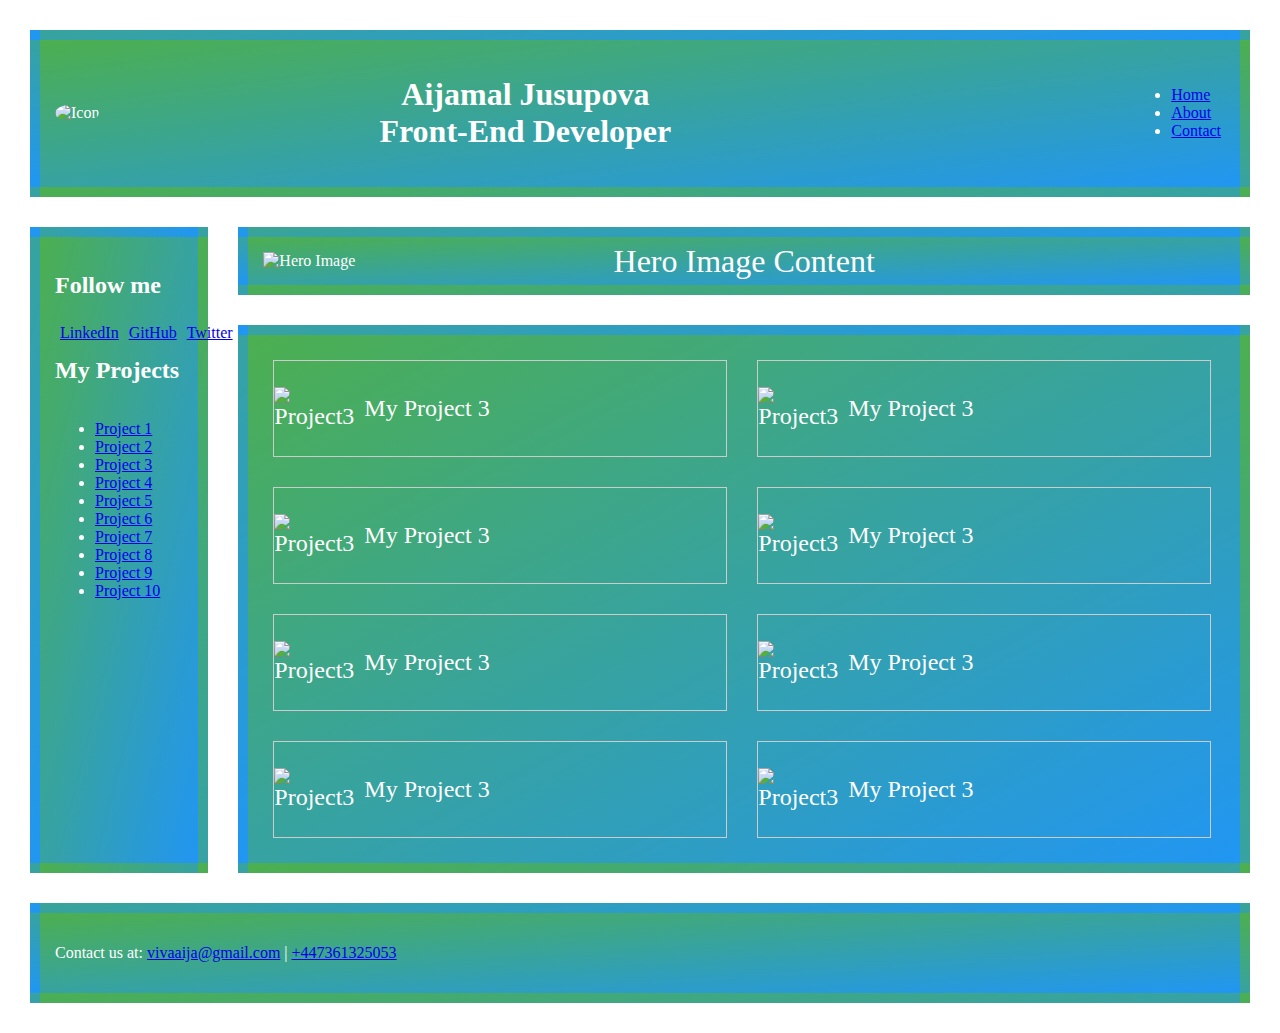
==== commit 6515ec44: "Update index.html" ====
--- a/index.html
+++ b/index.html
@@ -1,4 +1,11 @@
-
+<!DOCTYPE html>
+<html lang="en">
+<head>
+  <meta charset="UTF-8">
+  <meta name="viewport" content="width=device-width, initial-scale=1.0">
+  <link rel="stylesheet" type="text/css" href="main.css">
+  <title>my-new-projects</title>
+</head>
  
 <body>
   <div class="wrapper gradient-border">
--- a/main.css
+++ b/main.css
@@ -0,0 +1,198 @@
+ body {
+      margin: 0;
+      padding: 0;
+      box-sizing: border-box;
+    }
+
+    .wrapper {
+      display: grid;
+      grid-template-columns: repeat(12, 1fr);
+      grid-template-rows: auto auto auto;
+      gap: 10px;
+    }
+
+    header, aside, main, footer {
+      border: 2px solid #000;
+      padding: 10px;
+    }
+header {
+  grid-column: span 12;
+  display: grid;
+  grid-template-columns: 2fr 7fr 3fr;
+  align-items: center;
+  background: linear-gradient(to bottom           right, #4CAF50, #2196F3);
+      padding: 20px;
+      color: #fff;
+}
+
+  .header-icon {
+  text-align: center;
+}
+
+.header-icon img {
+  border-radius: 50%;
+  width: 200px;
+  height: 200px;
+  object-fit: cover;
+}
+
+.header-text {
+  text-align: center;
+  margin-left:280px;
+  margin-right:60px;
+}
+
+.header-navbar {
+  text-align: left;
+  margin-left:400px;
+  margin-right: 0px;  
+}
+
+
+    .social-icons {
+      display: flex;
+      justify-content: center;
+      align-items: center;
+    }
+
+    .social-icon {
+      margin: 5px;
+      padding:0px;
+    }
+
+    aside {
+      grid-row:span 10;
+      grid-column: span 2;
+      display: flex;
+      flex-direction: column;
+      background: linear-gradient(to bottom           right, #4CAF50, #2196F3);
+      padding: 20px;
+      color: #fff;
+    }
+
+    .project-links {
+      margin-top: 10px;
+    }
+
+   main {
+      grid-column: span 10;
+      grid-row: span 5;
+      display: grid;
+      grid-template-columns: repeat(2, 5fr);
+      grid-template-rows: repeat(5, 1fr);
+      gap: 10px;
+      background: linear-gradient(to bottom           right, #4CAF50, #2196F3);
+      padding: 10px;
+      color: #fff;
+     margin:10px;
+    }
+
+      .project-cell {
+      display: flex;
+      justify-content: center;
+      align-items: center;
+      font-size: 1.5em;
+      margin:0;
+    }
+
+    hero {
+  grid-column: span 10;
+  grid-row: span 5; /* Adjust the span based on your grid setup */
+  position: relative;
+  overflow: hidden; /* Ensure overflow is hidden to prevent elements from extending beyond the hero container */
+  background: linear-gradient(to bottom           right, #4CAF50, #2196F3);
+      padding: 20px;
+      color: #fff;
+      margin:10px;
+}
+      
+      
+.hero-image {
+  width: 100%;
+  height: 100%;
+  object-fit: cover;
+}
+
+.hero-text {
+  position: absolute;
+  top: 50%;
+  left: 50%;
+  transform: translate(-50%, -50%);
+  text-align: center;
+  font-size: 2em;
+  color: #fff; /* Set the text color */
+}
+
+
+    footer {
+      grid-column: span 12;
+      background: linear-gradient(to bottom           right, #4CAF50, #2196F3);
+      padding: 20px;
+      color: #fff;
+      
+    }
+.border-img {
+      border: 10px solid transparent;
+      padding: 15px;
+      border-image: url('https://akm-img-a-in.tosshub.com/indiatoday/images/story/201401/gemstones_650_012814105431.jpg') 30 stretch;
+      border-image-outset: 10px; /* Adjust the outset value as needed */
+      border-image-repeat: stretch;
+    }
+
+    /* Additional styling for demonstration purposes */
+    .wrapper,header, aside, main, footer {
+      margin: 10px;
+    }
+
+    header {
+      background-color: #f0f0f0;
+    }
+
+    aside {
+      background-color: #e0e0e0;
+    }
+     footer {
+     background-color: #f0f0f0;
+    }
+.gradient-border {
+  position: relative;
+  overflow: hidden;
+  padding: 10px; /* Adjust the padding to control the border width */
+}
+
+.gradient-border::before {
+  content: '';
+  position: absolute;
+  top: 0;
+  right: 0;
+  bottom: 0;
+  left: 0;
+  -webkit-mask-image: linear-gradient(45deg, #ffd700, #228b22, #ffd700, #0000cd);
+  mask-image: linear-gradient(45deg, #ffd700, #228b22, #ffd700, #0000cd);
+}
+
+.border-img {
+            display: flex;
+            flex-wrap: wrap;
+        }
+
+        .project-cell {
+            width: 47%; /* Set a fixed width for the project cell */
+            margin: 10px;
+            border: 1px solid #ccc;
+            overflow: hidden;
+            position: relative;
+        }
+
+        .image-card {
+            max-width: 80%;
+            height: auto;
+        }
+
+        .text-card {
+            width: 100%; /* Set a fixed width for the text card */
+            max-height: 600px; /* Set a fixed height for the text card */
+            overflow-y: auto; /* Enable vertical scrolling */
+            padding: 10px;
+            box-sizing: border-box;
+        }
